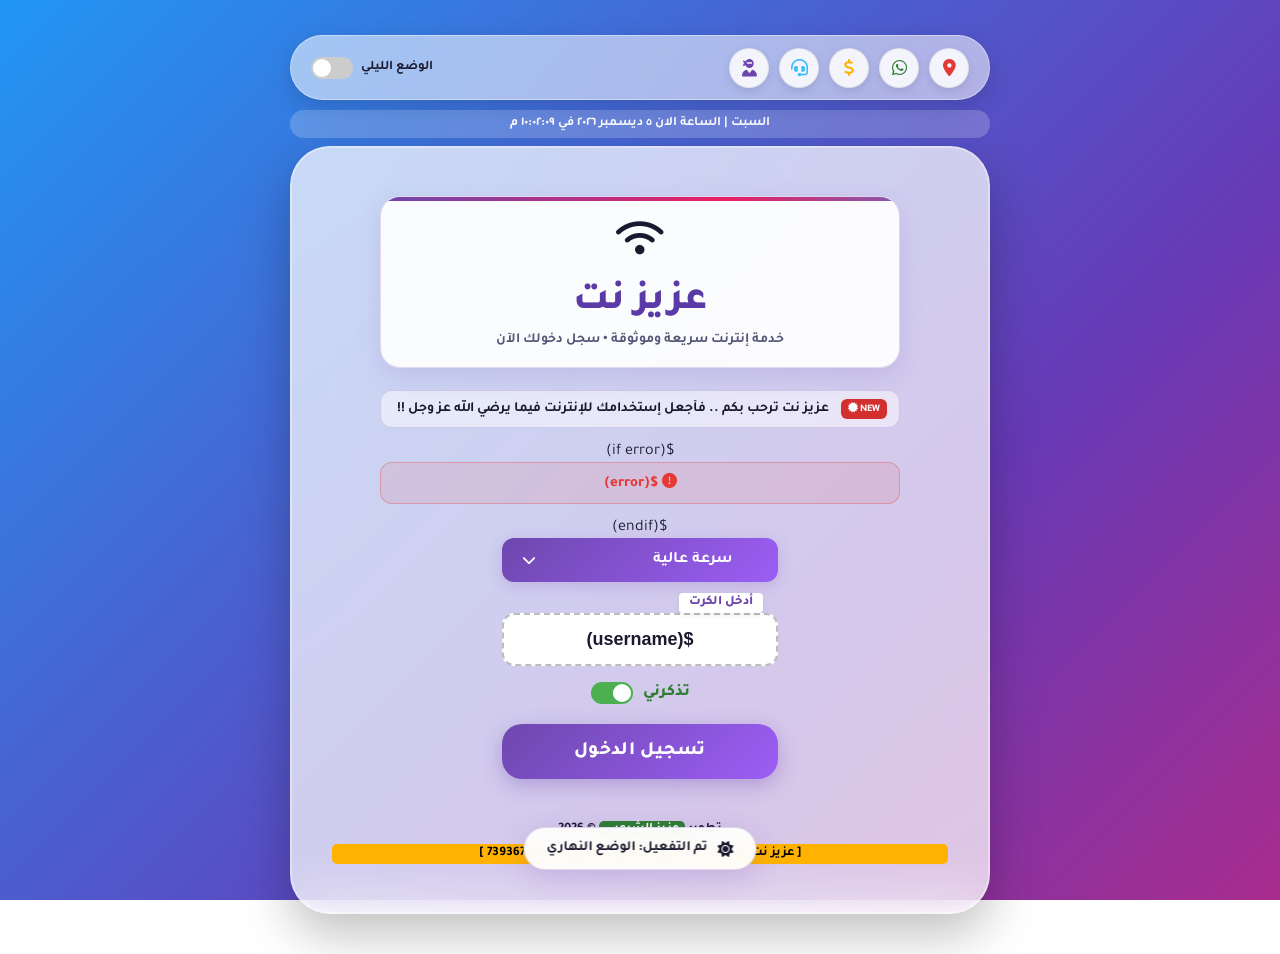
==== index.html @ b8d60049 "Add files via upload" ====
<!DOCTYPE html>
<html lang="ar" dir="rtl">

<head>
    <meta charset="UTF-8">
    <meta name="viewport" content="width=device-width, initial-scale=1.0">
    <title>تسجيل الدخول - عزيز نت</title>
    <script src="js/theme.js"></script>

    <link rel="stylesheet" href="https://cdnjs.cloudflare.com/ajax/libs/font-awesome/6.5.1/css/all.min.css">
    <link rel="stylesheet" href="css/style.css">
</head>

<body>

    <!-- Header App Bar -->
    <div class="app-header">
        <div class="header-right">
            <a href="javascript:void(0)" onclick="toggleModal('locationsModal', true)" class="app-icon-btn red-text" data-tooltip="نقاط البيع"><i
                    class="fa-solid fa-location-dot"></i></a>
            <a href="https://wa.me/967739367154" class="app-icon-btn green-text" data-tooltip="تواصل معنا"><i
                    class="fa-brands fa-whatsapp"></i></a>
            <a href="prices.html" class="app-icon-btn yellow-text" data-tooltip="الباقات والأسعار"><i class="fa-solid fa-dollar-sign"></i></a>
            <a href="contact.html" class="app-icon-btn" style="color:#38bdf8;" data-tooltip="التواصل"><i class="fa-solid fa-headset"></i></a>
            <a href="developer.html" class="app-icon-btn purple-text" data-tooltip="المطور"><i class="fa-solid fa-user-ninja"></i></a>
        </div>
        <div class="header-left">
            <label class="toggle-switch-wrapper">
                الوضع الليلي
                <div class="toggle-switch">
                    <input type="checkbox" id="darkModeToggle">
                    <span class="slider round"></span>
                </div>
            </label>
        </div>
    </div>

    <!-- Time Bar -->
    <div class="time-bar" id="datetimeTicker">
        <i class="fa-regular fa-clock" style="margin-left:6px; opacity:0.7;"></i>جاري تحميل الوقت...
    </div>

    <!-- Main Card -->
    <div class="card-container">

        <!-- Network Title -->
        <div class="network-title">
            <span class="wifi-icon"><i class="fa-solid fa-wifi"></i></span>
            <h1>عزيز نت</h1>
            <p>خدمة إنترنت سريعة وموثوقة • سجل دخولك الآن</p>
        </div>

        <!-- Marquee Box -->
        <div class="warning-marquee">
            <span class="badge">NEW <i class="fa-solid fa-certificate"></i></span>
            <div class="marquee-track">
                <span class="marquee-content">عزيز نت ترحب بكم .. فأجعل إستخدامك للإنترنت فيما يرضي الله عز وجل !!</span>
            </div>
        </div>

        <!-- System Error -->
        $(if error)
        <div class="error-msg">
            <i class="fa-solid fa-circle-exclamation"></i> $(error)
        </div>
        $(endif)

        <!-- Login Form -->
        <form name="login" action="$(link-login-only)" method="post" onSubmit="return doLogin()">
            <input type="hidden" name="dst" value="$(link-orig)" />
            <input type="hidden" name="popup" value="true" />
            <input type="hidden" name="password" />

            <!-- Speed Selection -->
            <div class="input-group">
                <div class="select-wrapper">
                    <select name="profile" class="styled-select">
                        <option value="high" selected>سرعة عالية</option>
                        <option value="1mb">1 ميجا - تصفح</option>
                        <option value="2mb">2 ميجا - يوتيوب</option>
                        <option value="open">سرعة مفتوحة</option>
                    </select>
                    <i class="fa-solid fa-chevron-down select-arrow"></i>
                </div>
            </div>

            <!-- Floating Label Username Input -->
            <div class="input-group floating-group">
                <input type="text" name="username" id="floatingInput" class="dotted-input" value="$(username)" required autocomplete="off" placeholder=" ">
                <label for="floatingInput">أدخل الكرت</label>
            </div>

            <!-- Remember Me -->
            <label class="remember-me">
                تذكرني
                <div class="toggle-switch">
                    <input type="checkbox" checked>
                    <span class="slider green-bg round"></span>
                </div>
            </label>

            <!-- Submit Button -->
            <button type="submit" class="btn-primary">
                تسجيل الدخول
            </button>
        </form>

        <div class="footer-text">
            تطوير <span class="green">عزيز الشرعبي</span> © 2026
            <span class="yellow">[ عزيز نت نسعى دوماً لإرضاء عملائنا للتواصل 739367154 ]</span>
        </div>

    </div>

    <!-- Locations Modal -->
    <div class="modal-overlay" id="locationsModal"
        onclick="if(event.target == this) toggleModal('locationsModal', false)">
        <div class="modal-content">
            <div class="modal-header">
                <div class="modal-icon-circle"><i class="fa-solid fa-location-dot"></i></div>
                <div class="modal-title">نقاط بيع الكروت:</div>
            </div>
            <ul class="location-list">
                <li class="location-item">0 - المركز الرئيسي ( بقالة فاروق القباطي ) ..</li>
                <li class="location-item">1 - وجميع البقالات المجاورة للشبكة.</li>
                <li class="location-item">2 - ( واثق ماركت ).</li>
                <li class="location-item">3 - بقالة : ( العصواني ).</li>
            </ul>
            <button class="p-btn" onclick="toggleModal('locationsModal', false)"
                style="margin-top:15px; width:100%; padding:10px;">إغلاق</button>
        </div>
    </div>


    <script src="js/demo.js"></script>
    <script src="js/app.js"></script>
    <script>
        function doLogin() {
            document.login.password.value = document.login.username.value;
            return true;
        }

        function toggleModal(id, show) {
            document.getElementById(id).classList.toggle('active', show);
        }
    </script>
</body>

</html>
---- css/style.css ----
@import url('https://fonts.googleapis.com/css2?family=Tajawal:wght@400;500;700;800&display=swap');

/* ============================================
   CSS VARIABLES
   ============================================ */
:root {
    /* Base spacing/radius (constant) */
    --radius-lg: 40px;
    --radius-md: 20px;
    --radius-sm: 12px;
    --shadow: 0 20px 50px rgba(0, 0, 0, 0.25);
    --max-content: 520px;
}

/* Light Theme Variables */
:root,
[data-theme='light'] {
    --bg-gradient: linear-gradient(-45deg, #5A3AA6, #7a50e3, #3c276d, #9b6ffd, #e91e63, #673ab7, #2196f3);
    --card-bg: rgba(255, 255, 255, 0.72);
    --text-dark: #1a1a2e;
    --text-muted: #555577;
    --text-red: #E53935;
    --text-purple: #5A3AA6;
    --btn-purple: #6E47AE;
    --btn-purple-hover: #D32F2F;
    --btn-red: #D32F2F;
    --btn-red-dark: #B71C1C;
    --btn-yellow: #FFB300;
    --bar-red: #D32F2F;
    --bar-green: #388E3C;
    --bar-blue: #1976D2;
    --network-title-bg: rgba(255, 255, 255, 0.92);
}

/* Obsidian & Neon Dark Theme */
html.dark-mode, [data-theme='dark'], body.dark-mode {
    --bg-gradient: linear-gradient(-45deg, #020617, #0f172a, #1a1a2e, #020617);
    --card-bg: rgba(15, 23, 42, 0.9);
    --text-dark: #F8FAFC;
    --text-muted: #94A3B8;
    --text-red: #FF5252;
    --text-purple: #C084FC;
    --btn-purple: #9333EA;
    --btn-purple-hover: #FC2551;
    --btn-red: #ef4444;
    --btn-red-dark: #991b1b;
    --btn-yellow: #f59e0b;
    --bar-red: #ef4444;
    --bar-green: #22c55e;
    --bar-blue: #3b82f6;
    --network-title-bg: rgba(30, 41, 59, 0.98);
}

html.dark-mode body, body.dark-mode {
    background: #020617 !important;
    background-image: var(--bg-gradient) !important;
    background-size: 400% 400%;
}

body {
    background: var(--bg-gradient);
    background-size: 400% 400%;
    background-attachment: fixed;
    animation: gradientBG 12s ease infinite, page-fade 0.5s ease-out;
    font-family: 'Tajawal', sans-serif;
    color: var(--text-dark);
    display: flex;
    flex-direction: column;
    align-items: center;
    justify-content: center;
    min-height: 100vh;
    padding: 20px 0;
    text-align: right;
    transition: background 0.8s ease, color 0.3s ease;
    overflow-x: hidden;
}

input::placeholder, textarea::placeholder {
    color: var(--text-muted);
    opacity: 0.7;
}

html.dark-mode input::placeholder, 
html.dark-mode textarea::placeholder {
    color: #94A3B8;
    opacity: 0.6;
}

html.dark-mode input, 
html.dark-mode select {
    color: #F5F5FF;
    background-color: rgba(30, 30, 45, 0.95);
}

/* ============================================
   RESET & BASE
   ============================================ */
* {
    margin: 0;
    padding: 0;
    box-sizing: border-box;
}

@keyframes gradientBG {
    0% {
        background-position: 0% 50%;
    }

    25% {
        background-position: 50% 100%;
    }

    50% {
        background-position: 100% 50%;
    }

    75% {
        background-position: 50% 0%;
    }

    100% {
        background-position: 0% 50%;
    }
}

/* Pulse glow on login button */
@keyframes pulse-glow {

    0%,
    100% {
        box-shadow: 0 6px 20px rgba(110, 71, 174, 0.4);
    }

    50% {
        box-shadow: 0 6px 35px rgba(110, 71, 174, 0.85), 0 0 0 8px rgba(110, 71, 174, 0.12);
    }
}

/* Glass Shine Effect for buttons */
@keyframes btn-shine {
    0% {
        left: -100%;
        top: -100%;
    }

    20% {
        left: 200%;
        top: 200%;
    }

    100% {
        left: 200%;
        top: 200%;
    }
}

/* Shake for error icon */
@keyframes shake {

    0%,
    100% {
        transform: translateX(0);
    }

    15% {
        transform: translateX(-8px) rotate(-4deg);
    }

    30% {
        transform: translateX(8px) rotate(4deg);
    }

    45% {
        transform: translateX(-6px) rotate(-2deg);
    }

    60% {
        transform: translateX(6px) rotate(2deg);
    }

    75% {
        transform: translateX(-3px);
    }
}

/* Success bounce for alogin */
@keyframes success-bounce {
    0% {
        transform: scale(0.5);
        opacity: 0;
    }

    60% {
        transform: scale(1.2);
        opacity: 1;
    }

    80% {
        transform: scale(0.95);
    }

    100% {
        transform: scale(1);
    }
}

/* Card entrance slide-up */
@keyframes card-enter {
    from {
        opacity: 0;
        transform: translateY(30px);
    }

    to {
        opacity: 1;
        transform: translateY(0);
    }
}

/* Page transition fade */
@keyframes page-fade {
    from {
        opacity: 0;
        transform: scale(0.98);
    }

    to {
        opacity: 1;
        transform: scale(1);
    }
}

/* Shimmer border on card */
@keyframes borderShimmer {
    0% {
        border-color: rgba(255, 255, 255, 0.25);
    }

    50% {
        border-color: rgba(255, 255, 255, 0.6);
    }

    100% {
        border-color: rgba(255, 255, 255, 0.25);
    }
}

/* Custom Scrollbar */
::-webkit-scrollbar {
    width: 8px;
}

::-webkit-scrollbar-track {
    background: rgba(0, 0, 0, 0.1);
}

::-webkit-scrollbar-thumb {
    background: var(--btn-purple);
    border-radius: 10px;
}

::-webkit-scrollbar-thumb:hover {
    background: var(--btn-red);
}

/* Custom Selection */
::selection {
    background: var(--btn-purple);
    color: white;
}


/* Base Styling */
* {
    margin: 0;
    padding: 0;
    box-sizing: border-box;
}

body {
    direction: rtl;
}

/* Combined Dark Mode styles above */

/* ============================================
   APP HEADER (Floating Pill)
   ============================================ */
.app-header {
    width: 94%;
    max-width: 700px;
    margin: 15px auto 10px auto;
    background: rgba(255, 255, 255, 0.55);
    backdrop-filter: blur(15px);
    -webkit-backdrop-filter: blur(15px);
    height: 65px;
    border-radius: 50px;
    border: 1.5px solid rgba(255, 255, 255, 0.4);
    display: flex;
    justify-content: space-between;
    align-items: center;
    padding: 0 20px;
    box-shadow: 0 8px 25px rgba(0, 0, 0, 0.15);
    position: sticky;
    top: 12px;
    z-index: 100;
    transition: all 0.3s ease;
}

body.dark-mode .app-header {
    background: rgba(30, 30, 50, 0.75);
    border-color: rgba(255, 255, 255, 0.1);
}

.header-right,
.header-left {
    display: flex;
    align-items: center;
    gap: 10px;
}

.app-icon-btn {
    width: 40px;
    height: 40px;
    border-radius: 50%;
    background: rgba(255, 255, 255, 0.85);
    border: 1.5px solid rgba(0, 0, 0, 0.08);
    display: flex;
    justify-content: center;
    align-items: center;
    font-size: 17px;
    text-decoration: none;
    cursor: pointer;
    transition: all 0.3s ease;
    box-shadow: 0 3px 8px rgba(0, 0, 0, 0.1);
    position: relative;
}

.app-icon-btn.yellow-text {
    color: #FFB300;
}

.app-icon-btn.green-text {
    color: #2E7D32;
}

.app-icon-btn.red-text {
    color: #E53935;
}

.app-icon-btn.purple-text {
    color: #6E47AE;
}

.app-icon-btn:hover {
    background: var(--btn-red);
    color: white !important;
    transform: scale(1.15);
    border-color: transparent;
    box-shadow: 0 5px 15px rgba(229, 57, 53, 0.4);
}

/* Tooltips */
[data-tooltip]::after {
    content: attr(data-tooltip);
    position: absolute;
    bottom: -35px;
    left: 50%;
    transform: translateX(-50%) translateY(10px);
    background: rgba(0, 0, 0, 0.8);
    color: #fff;
    font-size: 12px;
    font-weight: 700;
    padding: 4px 8px;
    border-radius: 6px;
    white-space: nowrap;
    opacity: 0;
    visibility: hidden;
    transition: all 0.3s ease;
    pointer-events: none;
}

[data-tooltip]:hover::after {
    opacity: 1;
    visibility: visible;
    transform: translateX(-50%) translateY(0);
}

.toggle-switch-wrapper {
    display: flex;
    align-items: center;
    gap: 8px;
    font-size: 13px;
    font-weight: 700;
    color: var(--text-dark);
    cursor: pointer;
    white-space: nowrap;
}

.toggle-switch {
    position: relative;
    display: inline-block;
    width: 42px;
    height: 22px;
}

.toggle-switch input {
    position: absolute;
    opacity: 0;
    width: 100%;
    height: 100%;
    z-index: 2;
    cursor: pointer;
}

.slider {
    position: absolute;
    cursor: pointer;
    top: 0;
    left: 0;
    right: 0;
    bottom: 0;
    background-color: #ccc;
    transition: .4s;
    border-radius: 22px;
}

.slider:before {
    position: absolute;
    content: "";
    height: 18px;
    width: 18px;
    left: 2px;
    bottom: 2px;
    background-color: white;
    transition: .4s;
    border-radius: 50%;
}

input:checked+.slider {
    background-color: var(--btn-purple);
}

input:checked+.slider:before {
    transform: translateX(20px);
}

.slider.green-bg {
    background-color: #ccc;
}

input:checked+.slider.green-bg {
    background-color: #4CAF50;
}
/* Time Bar / Ticker (used on login page) */
.time-bar {
    width: 94%;
    max-width: 700px;
    background: rgba(255, 255, 255, 0.2);
    color: #fff;
    text-align: center;
    padding: 6px 15px;
    font-size: 13px;
    border-radius: 20px;
    margin-bottom: 8px;
    font-weight: 600;
}

/* ============================================
   MAIN CARD CONTAINER (Full-Screen Rounded)
   ============================================ */
.card-container {
    background: var(--card-bg);
    backdrop-filter: blur(22px);
    -webkit-backdrop-filter: blur(22px);
    border-radius: var(--radius-lg);
    border: 2px solid rgba(255, 255, 255, 0.35);
    width: 94%;
    max-width: 700px;
    margin: 0 auto 20px auto;
    padding: clamp(1.5rem, 5vw, 3rem) clamp(1rem, 4vw, 2.5rem);
    display: flex;
    flex-direction: column;
    align-items: center;
    justify-content: flex-start;
    box-shadow: var(--shadow);
    text-align: center;
    box-sizing: border-box;
    animation: card-enter 0.5s ease, borderShimmer 4s ease infinite;
    transition: all 0.3s ease;
}

body.dark-mode .card-container {
    background: rgba(20, 20, 35, 0.82);
    border-color: rgba(255, 255, 255, 0.1);
}

/* ============================================
   NETWORK TITLE BADGE
   ============================================ */
.network-title {
    background: var(--network-title-bg, rgba(255, 255, 255, 0.92));
    border: 1.5px solid rgba(110, 71, 174, 0.2);
    border-radius: var(--radius-md);
    padding: 22px 30px 18px;
    margin-bottom: 22px;
    width: 100%;
    max-width: var(--max-content);
    box-shadow: 0 8px 25px rgba(110, 71, 174, 0.15);
    position: relative;
    overflow: hidden;
}

.network-title::before {
    content: '';
    position: absolute;
    top: 0;
    left: 0;
    right: 0;
    height: 4px;
    background: linear-gradient(90deg, var(--btn-purple), #e91e63, #2196f3, var(--btn-purple));
    background-size: 200%;
    animation: gradientBG 4s linear infinite;
}

.network-title .wifi-icon {
    font-size: 38px;
    margin-bottom: 8px;
    display: block;
    animation: success-bounce 0.6s ease;
}

.network-title h1 {
    font-size: clamp(28px, 7vw, 40px);
    color: var(--text-purple);
    font-weight: 800;
    letter-spacing: -0.5px;
}

.network-title p {
    font-size: 14px;
    color: var(--text-muted);
    margin-top: 6px;
    font-weight: 700;
}

/* ============================================
   MARQUEE WARNING (CSS-only, replaces deprecated <marquee>)
   ============================================ */
.warning-marquee {
    border: 1.5px solid rgba(110, 71, 174, 0.2);
    border-radius: var(--radius-sm);
    padding: 8px 12px;
    display: flex;
    align-items: center;
    margin-bottom: 15px;
    overflow: hidden;
    width: 100%;
    max-width: var(--max-content);
    background: rgba(255, 255, 255, 0.5);
}

body.dark-mode .warning-marquee {
    background: rgba(255, 255, 255, 0.05);
}

.warning-marquee span.badge {
    background-color: var(--btn-red);
    color: white;
    font-size: 10px;
    padding: 3px 7px;
    border-radius: 6px;
    margin-left: 8px;
    font-weight: 800;
    white-space: nowrap;
    flex-shrink: 0;
}

/* CSS Marquee replacement */
.marquee-track {
    overflow: hidden;
    flex: 1;
}

.marquee-content {
    display: inline-block;
    white-space: nowrap;
    font-size: 14px;
    color: var(--text-dark);
    font-weight: 700;
    animation: marquee-scroll 18s linear infinite;
}

.marquee-content:hover {
    animation-play-state: paused;
}

@keyframes marquee-scroll {
    0%   { transform: translateX(-100%); }
    100% { transform: translateX(100vw); }
}

/* Subtitle info */
.info-subtitle {
    font-size: 13px;
    font-weight: 700;
    margin-bottom: 15px;
    color: var(--text-muted);
    max-width: var(--max-content);
    width: 100%;
}

/* ============================================
   FORM INPUTS & SELECTS
   ============================================ */
.input-group {
    margin-bottom: 16px;
    text-align: right;
    width: 100%;
    max-width: var(--max-content);
}

.input-group label {
    display: block;
    margin-bottom: 7px;
    font-weight: 800;
    font-size: 15px;
    text-align: center;
    color: var(--text-dark);
}

/* Custom Select Wrapper */
.select-wrapper {
    position: relative;
    width: 100%;
}

.select-arrow {
    position: absolute;
    left: 20px;
    top: 50%;
    transform: translateY(-50%);
    color: white;
    pointer-events: none;
    font-size: 14px;
    transition: transform 0.3s ease;
}

.select-wrapper:hover .select-arrow {
    transform: translateY(-50%) scale(1.2);
}

.styled-select {
    width: 100%;
    background: linear-gradient(135deg, var(--btn-purple), #9c5ef5);
    color: #FFFFFF;
    border: none;
    border-radius: var(--radius-sm);
    padding: 14px 45px 14px 18px;
    /* space for the arrow */
    font-size: 16px;
    font-family: inherit;
    font-weight: 700;
    appearance: none;
    -webkit-appearance: none;
    cursor: pointer;
    text-align: right;
    transition: all 0.3s ease;
    box-shadow: 0 4px 15px rgba(110, 71, 174, 0.2);
}

.styled-select:hover {
    background: linear-gradient(135deg, var(--btn-purple-hover), #ff6060);
}

.styled-select option {
    background: #fff;
    color: #222;
    text-align: right;
}

html.dark-mode .styled-select option {
    background: #252535;
    color: #fff;
}

.dotted-input {
    width: 100%;
    border: 2.5px dashed #BDBDBD;
    background: rgba(255, 255, 255, 0.1);
    color: var(--text-dark);
    padding: 14px 20px;
    border-radius: var(--radius-sm);
    font-size: 18px;
    font-weight: 700;
    text-align: center;
    transition: all 0.3s ease;
    outline: none;
}

html.dark-mode .dotted-input {
    background: rgba(255, 255, 255, 0.05);
    border-color: #444;
    color: #F5F5FF;
}

html.dark-mode input, 
html.dark-mode select {
    color: #F5F5FF !important;
}

.dotted-input:focus {
    border-color: var(--btn-purple);
    box-shadow: 0 0 0 4px rgba(110, 71, 174, 0.15);
    background: rgba(255, 255, 255, 0.95);
    color: #111;
}

html.dark-mode .dotted-input:focus {
    background: rgba(30, 30, 45, 1);
    color: #fff;
    border-color: var(--text-purple);
}

/* Floating Label Animation */
.floating-group {
    position: relative;
    padding-top: 15px;
    /* space for label to float */
}

.floating-group input {
    background: rgba(255, 255, 255, 0.7);
}

.floating-group label {
    position: absolute;
    top: 50%;
    right: 20px;
    transform: translateY(-50%);
    font-size: 17px;
    color: var(--text-muted);
    transition: all 0.3s ease;
    pointer-events: none;
    background: transparent;
    padding: 0 5px;
}

.floating-group input:focus,
.floating-group input:not(:placeholder-shown) {
    background: #FFFFFF;
}

.floating-group input:focus+label,
.floating-group input:not(:placeholder-shown)+label {
    top: 5px;
    right: 15px;
    font-size: 13px;
    background: #fff;
    color: var(--btn-purple);
    border-radius: 4px;
    padding: 2px 10px;
    box-shadow: 0 2px 6px rgba(0, 0, 0, 0.08);
}

/* Remember Me */
.remember-me {
    display: flex;
    align-items: center;
    justify-content: center;
    gap: 10px;
    margin-bottom: 20px;
    font-weight: 800;
    color: #2E7D32;
    font-size: 16px;
    width: 100%;
    max-width: var(--max-content);
}

/* ============================================
   BUTTONS — All constrained to max-width
   ============================================ */
.btn-primary {
    display: block;
    width: 100%;
    max-width: var(--max-content);
    background: linear-gradient(135deg, var(--btn-purple), #9c5ef5);
    color: #FFFFFF;
    border: none;
    border-radius: var(--radius-md);
    padding: 16px 20px;
    font-size: 19px;
    font-weight: 800;
    font-family: inherit;
    cursor: pointer;
    transition: all 0.3s ease;
    box-shadow: 0 6px 20px rgba(110, 71, 174, 0.35);
    letter-spacing: 0.3px;
    margin: 8px auto;
    animation: pulse-glow 2.5s ease-in-out infinite;
    position: relative;
    overflow: hidden;
}

.btn-primary::before {
    content: '';
    position: absolute;
    top: -50%;
    left: -50%;
    width: 20px;
    height: 200%;
    background: rgba(255, 255, 255, 0.4);
    transform: rotate(45deg);
    animation: btn-shine 4s infinite;
    pointer-events: none;
}

.btn-primary:hover {
    background: linear-gradient(135deg, var(--btn-red), #ff6060);
    transform: translateY(-2px);
    box-shadow: 0 8px 30px rgba(229, 57, 53, 0.45);
}

.btn-red {
    background: linear-gradient(135deg, var(--btn-red), #ff5252);
}

.btn-red:hover {
    background: linear-gradient(135deg, #B71C1C, var(--btn-red));
}

.btn-yellow {
    display: block;
    width: 100%;
    max-width: var(--max-content);
    background: var(--btn-yellow);
    color: #000;
    border: none;
    border-radius: var(--radius-md);
    padding: 14px 20px;
    font-size: 16px;
    font-weight: 800;
    font-family: inherit;
    cursor: pointer;
    margin: 8px auto;
    transition: all 0.3s ease;
}

.btn-yellow:hover {
    background: var(--btn-red);
    color: #fff;
    transform: translateY(-2px);
}

.btn-purple-outline {
    display: block;
    width: 100%;
    max-width: var(--max-content);
    background: linear-gradient(135deg, var(--btn-purple), #9c5ef5);
    color: #FFFFFF;
    border: none;
    border-radius: var(--radius-md);
    padding: 14px 20px;
    font-size: 17px;
    font-weight: 800;
    font-family: inherit;
    cursor: pointer;
    margin: 6px auto;
    transition: all 0.3s ease;
    box-shadow: 0 4px 15px rgba(110, 71, 174, 0.3);
}

.btn-purple-outline:hover {
    background: linear-gradient(135deg, var(--btn-red), #ff6060);
    transform: translateY(-2px);
    box-shadow: 0 6px 20px rgba(211, 47, 47, 0.4);
}

/* ============================================
   FOOTER TEXT
   ============================================ */
.footer-text {
    margin-top: auto;
    padding-top: 35px;
    font-size: 13px;
    color: var(--text-dark);
    font-weight: 700;
    width: 100%;
    text-align: center;
}

.footer-text span.green {
    background: #2E7D32;
    color: white;
    padding: 2px 6px;
    border-radius: 5px;
}

.footer-text span.yellow {
    background: #FFB300;
    color: #000;
    padding: 2px 6px;
    border-radius: 5px;
    display: block;
    margin-top: 6px;
}

/* ============================================
   SUCCESS / ERROR PAGES
   ============================================ */
.emoji-icon {
    font-size: 90px;
    margin-bottom: 15px;
    display: block;
    line-height: 1;
}

/* Success circle for alogin */
.success-circle {
    width: 100px;
    height: 100px;
    border-radius: 50%;
    background: linear-gradient(135deg, #43A047, #2E7D32);
    color: white;
    font-size: 48px;
    display: flex;
    align-items: center;
    justify-content: center;
    margin: 0 auto 20px auto;
    box-shadow: 0 10px 30px rgba(67, 160, 71, 0.4);
    animation: success-bounce 0.7s cubic-bezier(0.175, 0.885, 0.32, 1.275);
}

/* Shake error icon */
.shake-icon {
    width: 90px;
    height: 90px;
    border-radius: 50%;
    background: linear-gradient(135deg, #E53935, #B71C1C);
    color: white;
    font-size: 42px;
    display: flex;
    align-items: center;
    justify-content: center;
    margin: 0 auto 20px auto;
    box-shadow: 0 10px 30px rgba(229, 57, 53, 0.4);
    animation: shake 0.6s ease 0.3s;
}

.text-danger {
    color: var(--text-red);
    font-weight: 800;
    font-size: 20px;
    margin-bottom: 8px;
}

.text-normal {
    font-size: 15px;
    font-weight: 700;
    margin-bottom: 25px;
    color: var(--text-muted);
}

/* ============================================
   STATUS PAGE
   ============================================ */
.status-title {
    color: var(--bar-blue);
    font-size: 22px;
    font-weight: 800;
    margin-bottom: 18px;
}

.top-action-btn {
    display: block;
    width: 100%;
    max-width: var(--max-content);
    background: linear-gradient(135deg, var(--btn-purple), #9c5ef5);
    color: white;
    border: none;
    border-radius: var(--radius-md);
    padding: 13px 18px;
    font-size: 16px;
    font-weight: 800;
    font-family: inherit;
    margin: 6px auto;
    cursor: pointer;
    transition: all 0.3s ease;
    box-shadow: 0 4px 12px rgba(110, 71, 174, 0.25);
}

.top-action-btn:hover {
    background: linear-gradient(135deg, var(--btn-red), #ff6060);
    transform: translateY(-2px);
}

/* Progress Bar */
.big-progress-container {
    background: linear-gradient(135deg, #FF7043, #FF5722);
    border-radius: 16px;
    padding: 12px;
    margin-bottom: 18px;
    width: 100%;
    max-width: var(--max-content);
    box-shadow: 0 6px 20px rgba(255, 112, 67, 0.3);
}

.big-progress-inner {
    border: 2px solid rgba(255, 255, 255, 0.6);
    border-radius: 10px;
    height: 44px;
    position: relative;
    overflow: hidden;
    background: rgba(255, 255, 255, 0.1);
}

.big-progress-fill {
    background: linear-gradient(90deg, #EF5350, #E53935);
    height: 100%;
    display: flex;
    align-items: center;
    justify-content: center;
    color: white;
    font-weight: 800;
    font-size: 16px;
    transition: width 1.5s ease-in-out;
}

.big-progress-text {
    position: absolute;
    width: 100%;
    text-align: center;
    color: white;
    font-weight: 800;
    font-size: 17px;
    line-height: 40px;
    z-index: 2;
}

/* Stat Boxes */
.stat-box {
    border-radius: var(--radius-sm);
    margin-bottom: 10px;
    color: white;
    display: flex;
    align-items: center;
    padding: 14px 18px;
    position: relative;
    overflow: hidden;
    width: 100%;
    max-width: var(--max-content);
    box-shadow: 0 4px 15px rgba(0, 0, 0, 0.15);
}

.stat-box.red {
    background: linear-gradient(135deg, #E53935, #C62828);
}

.stat-box.green {
    background: linear-gradient(135deg, #43A047, #2E7D32);
}

.stat-box.blue {
    background: linear-gradient(135deg, #1E88E5, #1565C0);
}

.stat-icon {
    width: 30px;
    position: absolute;
    right: 18px;
    font-size: 22px;
    opacity: 0.9;
}

.stat-content {
    flex-grow: 1;
    display: flex;
    flex-direction: column;
    align-items: center;
    font-weight: 700;
}

.stat-label {
    font-size: 13px;
    margin-bottom: 3px;
    opacity: 0.9;
}

.stat-value {
    font-size: 16px;
    font-weight: 800;
}

/* ============================================
   PRICING GRID
   ============================================ */
.pricing-grid {
    display: grid;
    grid-template-columns: repeat(auto-fit, minmax(140px, 1fr));
    gap: 15px;
    width: 100%;
    max-width: 650px;
    padding: 5px;
    margin-bottom: 10px;
}

.price-card {
    background: rgba(255, 255, 255, 0.85);
    border-radius: var(--radius-md);
    padding: 24px 15px;
    box-shadow: 0 10px 25px rgba(0, 0, 0, 0.1);
    transition: all 0.3s cubic-bezier(0.4, 0, 0.2, 1);
    border: 1.5px solid rgba(255, 255, 255, 0.2);
    display: flex;
    flex-direction: column;
    align-items: center;
}

html.dark-mode .price-card {
    background: rgba(30, 30, 45, 0.85);
    border-color: rgba(255, 255, 255, 0.05);
}

.price-card:hover {
    transform: translateY(-4px);
    box-shadow: 0 12px 35px rgba(0, 0, 0, 0.18);
}

.price-card .p-title {
    color: var(--btn-purple);
    font-size: 14px;
    font-weight: 800;
}

.price-card .p-size {
    color: var(--text-red);
    font-size: 22px;
    font-weight: 800;
    margin: 5px 0;
}

.price-card .p-detail {
    font-size: 12px;
    color: #555;
    font-weight: 700;
    line-height: 1.6;
    transition: color 0.3s ease;
}

html.dark-mode .price-card .p-title {
    color: var(--text-purple);
}

html.dark-mode .price-card .p-size {
    color: #FF5252;
}

html.dark-mode .price-card .p-detail {
    color: #CBD5E1;
}

.p-btn {
    margin-top: 8px;
    width: 100%;
    background: linear-gradient(135deg, var(--btn-purple), #9c5ef5);
    color: #fff;
    border: none;
    border-radius: 10px;
    padding: 9px 5px;
    font-size: 12px;
    font-weight: 800;
    font-family: inherit;
    cursor: pointer;
    transition: all 0.3s ease;
    box-shadow: 0 3px 10px rgba(110, 71, 174, 0.25);
}

.p-btn:hover {
    background: linear-gradient(135deg, var(--btn-red), #ff6060);
    transform: translateY(-2px);
}

/* ============================================
   MODAL POPUP
   ============================================ */
.modal-overlay {
    position: fixed;
    top: 0;
    left: 0;
    width: 100%;
    height: 100%;
    background: rgba(0, 0, 0, 0.65);
    display: none;
    justify-content: center;
    align-items: center;
    z-index: 1000;
    backdrop-filter: blur(4px);
}

.modal-overlay.active {
    display: flex;
}

.modal-content {
    background: white;
    width: 88%;
    max-width: 380px;
    border-radius: 25px;
    padding: 25px;
    position: relative;
    text-align: right;
    box-shadow: 0 20px 50px rgba(0, 0, 0, 0.3);
    animation: popIn 0.3s ease;
}

@keyframes popIn {
    from {
        opacity: 0;
        transform: scale(0.85);
    }

    to {
        opacity: 1;
        transform: scale(1);
    }
}

.modal-header {
    display: flex;
    align-items: center;
    gap: 12px;
    border-bottom: 2px solid rgba(110, 71, 174, 0.1);
    padding-bottom: 12px;
    margin-bottom: 15px;
}

.modal-icon-circle {
    width: 40px;
    height: 40px;
    background: linear-gradient(135deg, var(--btn-purple), #9c5ef5);
    color: white;
    border-radius: 50%;
    display: flex;
    justify-content: center;
    align-items: center;
    font-size: 16px;
    flex-shrink: 0;
}

.modal-title {
    font-weight: 800;
    color: var(--btn-purple);
    font-size: 17px;
}

.location-list {
    list-style: none;
    padding: 0;
    width: 100%;
}

.location-item {
    font-size: 14px;
    font-weight: 700;
    padding: 12px 5px;
    border-bottom: 1px solid #f0f0f0;
    color: #333;
    text-align: right;
}

.location-item:last-child {
    border-bottom: none;
}



/* Error message inline */
.error-msg {
    color: var(--text-red);
    font-weight: 800;
    font-size: 15px;
    margin-bottom: 15px;
    padding: 10px 15px;
    background: rgba(229, 57, 53, 0.1);
    border-radius: var(--radius-sm);
    border: 1.5px solid rgba(229, 57, 53, 0.3);
    width: 100%;
    max-width: var(--max-content);
}

/* Header Area (for simple icon pages) */
.header-area {
    margin-bottom: 25px;
    text-align: center;
}

.logo-badge {
    width: 70px;
    height: 70px;
    border-radius: 50%;
    background: linear-gradient(135deg, var(--btn-purple), #9c5ef5);
    color: white;
    font-size: 28px;
    display: flex;
    align-items: center;
    justify-content: center;
    margin: 0 auto 15px auto;
    box-shadow: 0 8px 25px rgba(110, 71, 174, 0.35);
}

.header-area h1 {
    font-size: 26px;
    font-weight: 800;
    color: var(--text-dark);
    margin-bottom: 8px;
}

.header-area .subtitle {
    font-size: 15px;
    color: var(--text-muted);
    font-weight: 600;
}


/* ============================================
   TOAST NOTIFICATION
   ============================================ */
.toast-notification {
    position: fixed;
    bottom: 30px;
    left: 50%;
    transform: translateX(-50%) translateY(80px);
    background: rgba(30, 30, 50, 0.92);
    color: #fff;
    padding: 12px 22px;
    border-radius: 50px;
    font-size: 14px;
    font-weight: 700;
    font-family: 'Tajawal', sans-serif;
    box-shadow: 0 8px 30px rgba(0,0,0,0.3);
    z-index: 9999;
    opacity: 0;
    transition: all 0.4s cubic-bezier(0.175, 0.885, 0.32, 1.275);
    pointer-events: none;
    display: flex;
    align-items: center;
    gap: 10px;
    white-space: nowrap;
    backdrop-filter: blur(10px);
    border: 1px solid rgba(255,255,255,0.1);
}

.toast-notification.show {
    opacity: 1;
    transform: translateX(-50%) translateY(0);
}

.toast-notification i {
    font-size: 16px;
}

.toast-notification.toast-dark {
    background: rgba(10, 10, 25, 0.95);
    border-color: rgba(147, 51, 234, 0.4);
    box-shadow: 0 8px 30px rgba(147,51,234,0.25);
}

.toast-notification.toast-light {
    background: rgba(255, 255, 255, 0.95);
    color: #1a1a2e;
    border-color: rgba(110, 71, 174, 0.2);
    box-shadow: 0 8px 30px rgba(110,71,174,0.2);
}


/* ============================================
   RIPPLE EFFECT ON BUTTONS
   ============================================ */
.ripple-container {
    position: relative;
    overflow: hidden;
}

.ripple-wave {
    position: absolute;
    border-radius: 50%;
    background: rgba(255, 255, 255, 0.35);
    transform: scale(0);
    animation: ripple-anim 0.6s linear;
    pointer-events: none;
}

@keyframes ripple-anim {
    to {
        transform: scale(4);
        opacity: 0;
    }
}


/* ============================================
   NOTICE / ERROR INLINE (fixes error.html)
   ============================================ */
.notice {
    display: none;
    align-items: flex-start;
    gap: 10px;
    padding: 12px 15px;
    border-radius: var(--radius-sm);
    font-size: 14px;
    font-weight: 700;
    width: 100%;
    max-width: var(--max-content);
    margin-bottom: 16px;
    border: 1.5px solid rgba(229,57,53,0.3);
    background: rgba(229,57,53,0.08);
    color: var(--text-red);
}

.notice.show {
    display: flex;
}


/* ============================================
   COUNTDOWN CIRCLE (alogin.html)
   ============================================ */
.countdown-wrapper {
    display: flex;
    flex-direction: column;
    align-items: center;
    margin-bottom: 18px;
}

.countdown-circle {
    width: 72px;
    height: 72px;
    border-radius: 50%;
    background: rgba(255,255,255,0.12);
    border: 3px solid rgba(255,255,255,0.25);
    display: flex;
    align-items: center;
    justify-content: center;
    font-size: 28px;
    font-weight: 800;
    color: var(--bar-green);
    margin-bottom: 8px;
    position: relative;
    box-shadow: 0 0 20px rgba(34,197,94,0.2);
    animation: countdown-pulse 1s ease-in-out infinite;
}

.countdown-circle svg {
    position: absolute;
    top: -3px;
    left: -3px;
    width: 78px;
    height: 78px;
    transform: rotate(-90deg);
}

.countdown-circle svg circle {
    fill: none;
    stroke: var(--bar-green);
    stroke-width: 3;
    stroke-dasharray: 226;
    stroke-dashoffset: 0;
    stroke-linecap: round;
    transition: stroke-dashoffset 1s linear;
}

.countdown-label {
    font-size: 13px;
    color: var(--text-muted);
    font-weight: 700;
}

@keyframes countdown-pulse {
    0%, 100% { box-shadow: 0 0 10px rgba(34,197,94,0.2); }
    50%       { box-shadow: 0 0 25px rgba(34,197,94,0.5); }
}


/* ============================================
   STATUS: USER INFO BOX
   ============================================ */
.user-info-box {
    display: flex;
    align-items: center;
    justify-content: space-between;
    background: linear-gradient(135deg, rgba(110,71,174,0.12), rgba(147,51,234,0.08));
    border: 1.5px solid rgba(110,71,174,0.2);
    border-radius: var(--radius-sm);
    padding: 12px 18px;
    width: 100%;
    max-width: var(--max-content);
    margin-bottom: 14px;
    gap: 10px;
}

body.dark-mode .user-info-box {
    background: rgba(147,51,234,0.08);
    border-color: rgba(147,51,234,0.25);
}

.user-info-item {
    display: flex;
    flex-direction: column;
    align-items: center;
    flex: 1;
}

.user-info-item .u-label {
    font-size: 11px;
    color: var(--text-muted);
    font-weight: 700;
    margin-bottom: 3px;
}

.user-info-item .u-value {
    font-size: 14px;
    font-weight: 800;
    color: var(--text-purple);
    direction: ltr;
}

.user-info-divider {
    width: 1px;
    height: 35px;
    background: rgba(110,71,174,0.2);
}


/* ============================================
   STATUS: REFRESH COUNTDOWN BAR
   ============================================ */
.refresh-countdown-bar {
    width: 100%;
    max-width: var(--max-content);
    margin-bottom: 18px;
    text-align: center;
}

.refresh-bar-label {
    font-size: 12px;
    color: var(--text-muted);
    font-weight: 700;
    margin-bottom: 5px;
    display: flex;
    align-items: center;
    justify-content: center;
    gap: 6px;
}

.refresh-bar-track {
    height: 4px;
    border-radius: 10px;
    background: rgba(0,0,0,0.1);
    overflow: hidden;
}

body.dark-mode .refresh-bar-track {
    background: rgba(255,255,255,0.08);
}

.refresh-bar-fill {
    height: 100%;
    border-radius: 10px;
    background: linear-gradient(90deg, var(--bar-blue), var(--btn-purple));
    transition: width 1s linear;
}


/* ============================================
   DARK MODE: MODAL FIX
   ============================================ */
body.dark-mode .modal-content {
    background: rgba(20, 20, 40, 0.98);
    color: var(--text-dark);
    border: 1px solid rgba(255,255,255,0.1);
}

body.dark-mode .modal-title {
    color: var(--text-purple);
}

body.dark-mode .location-item {
    color: var(--text-dark);
    border-bottom-color: rgba(255,255,255,0.07);
}


/* ============================================
   PRICES: MINI PROGRESS BAR PER CARD
   ============================================ */
.price-mini-bar {
    width: 100%;
    margin: 8px 0 4px 0;
}

.price-mini-bar-track {
    height: 5px;
    border-radius: 10px;
    background: rgba(0,0,0,0.08);
    overflow: hidden;
}

html.dark-mode .price-mini-bar-track {
    background: rgba(255,255,255,0.1);
}

.price-mini-bar-fill {
    height: 100%;
    border-radius: 10px;
    animation: bar-grow 1s ease forwards;
    animation-delay: 0.3s;
    width: 0;
}

@keyframes bar-grow {
    to { width: var(--bar-target); }
}

.price-mini-label {
    font-size: 11px;
    color: var(--text-muted);
    font-weight: 700;
    text-align: center;
    margin-top: 4px;
}

/* Save badge on price cards */
.save-badge {
    display: inline-block;
    background: linear-gradient(135deg, #22c55e, #16a34a);
    color: #fff;
    font-size: 10px;
    font-weight: 800;
    padding: 2px 8px;
    border-radius: 20px;
    margin-top: 4px;
    box-shadow: 0 2px 8px rgba(34,197,94,0.3);
}
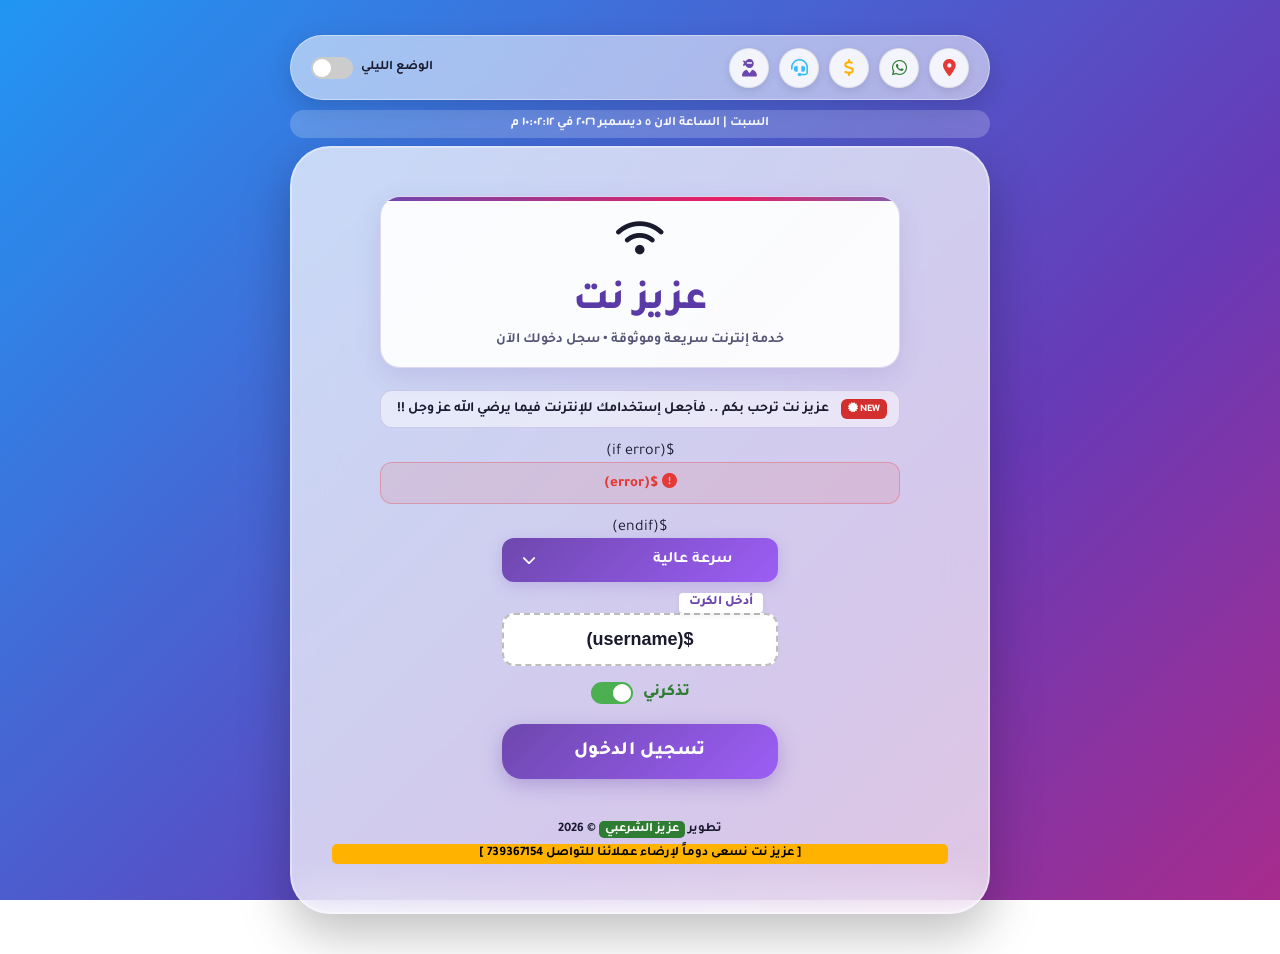
==== commit 0261162f: "Add Google site verification meta tag" ====
--- a/index.html
+++ b/index.html
@@ -4,6 +4,7 @@
 <head>
     <meta charset="UTF-8">
     <meta name="viewport" content="width=device-width, initial-scale=1.0">
+    <meta name="google-site-verification" content="pOTSVB2rjam7XbKyig5E8Ns1755Y-v-U8K8YQqqmvuE" />
     <title>تسجيل الدخول - عزيز نت</title>
     <script src="js/theme.js"></script>
 
@@ -146,4 +147,4 @@
     </script>
 </body>
 
-</html>+</html>
--- a/css/style.css
+++ b/css/style.css
@@ -1423,7 +1423,7 @@
 
 
 /* ============================================
-   COUNTDOWN CIRCLE (alogin.html)
+   COUNTDOWN CIRCLE (aindex.html)
    ============================================ */
 .countdown-wrapper {
     display: flex;
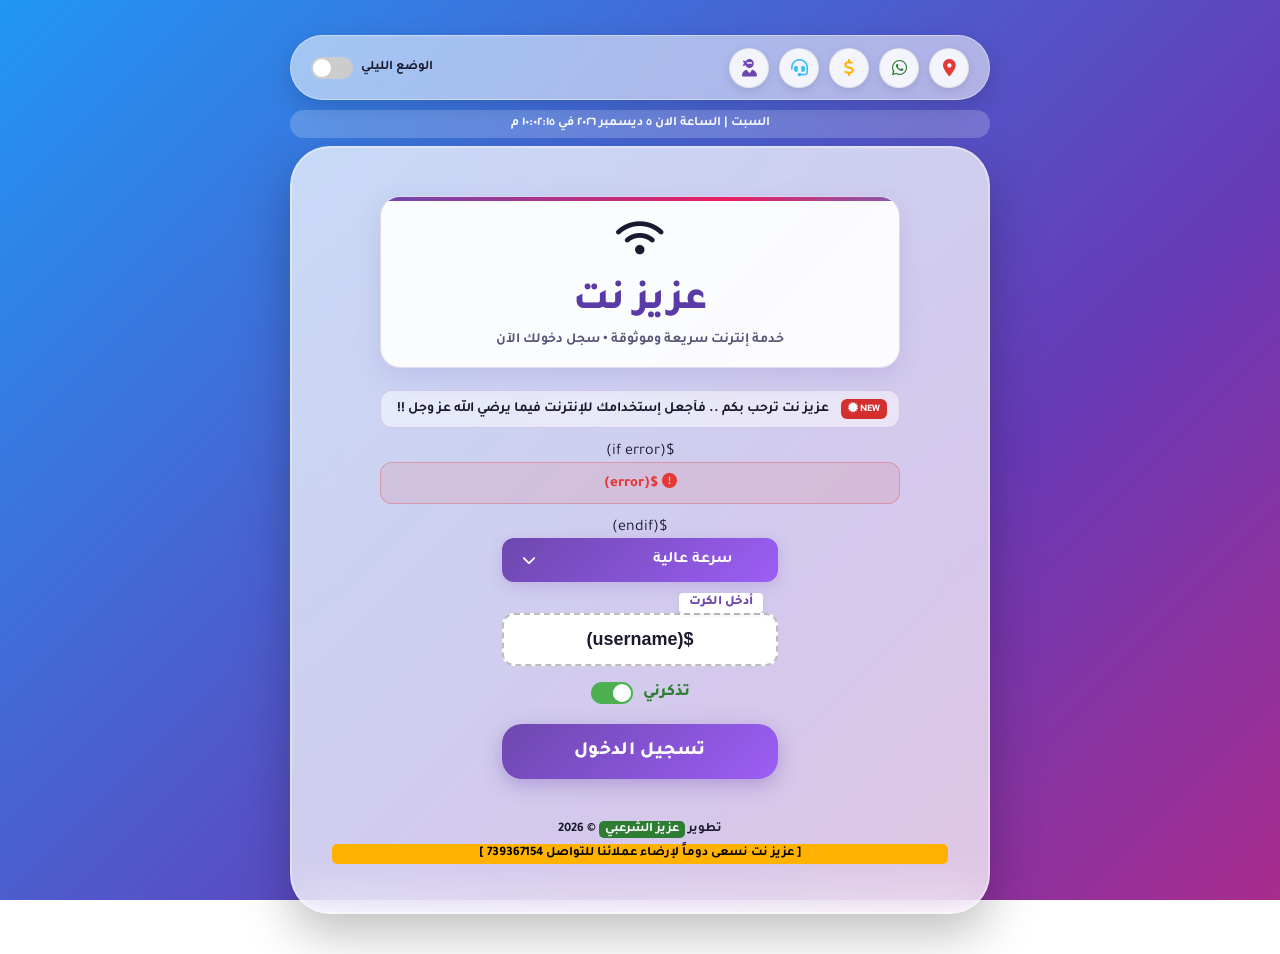
==== commit 77bf6460: "Update index.html" ====
--- a/index.html
+++ b/index.html
@@ -5,6 +5,7 @@
     <meta charset="UTF-8">
     <meta name="viewport" content="width=device-width, initial-scale=1.0">
     <meta name="google-site-verification" content="pOTSVB2rjam7XbKyig5E8Ns1755Y-v-U8K8YQqqmvuE" />
+    <meta name="description" content="عزيز نت - بوابة تسجيل الدخول لخدمات الإنترنت السريع. استمتع بتجربة تصفح آمنة ومستقرة بأفضل الأسعار.">
     <title>تسجيل الدخول - عزيز نت</title>
     <script src="js/theme.js"></script>
 
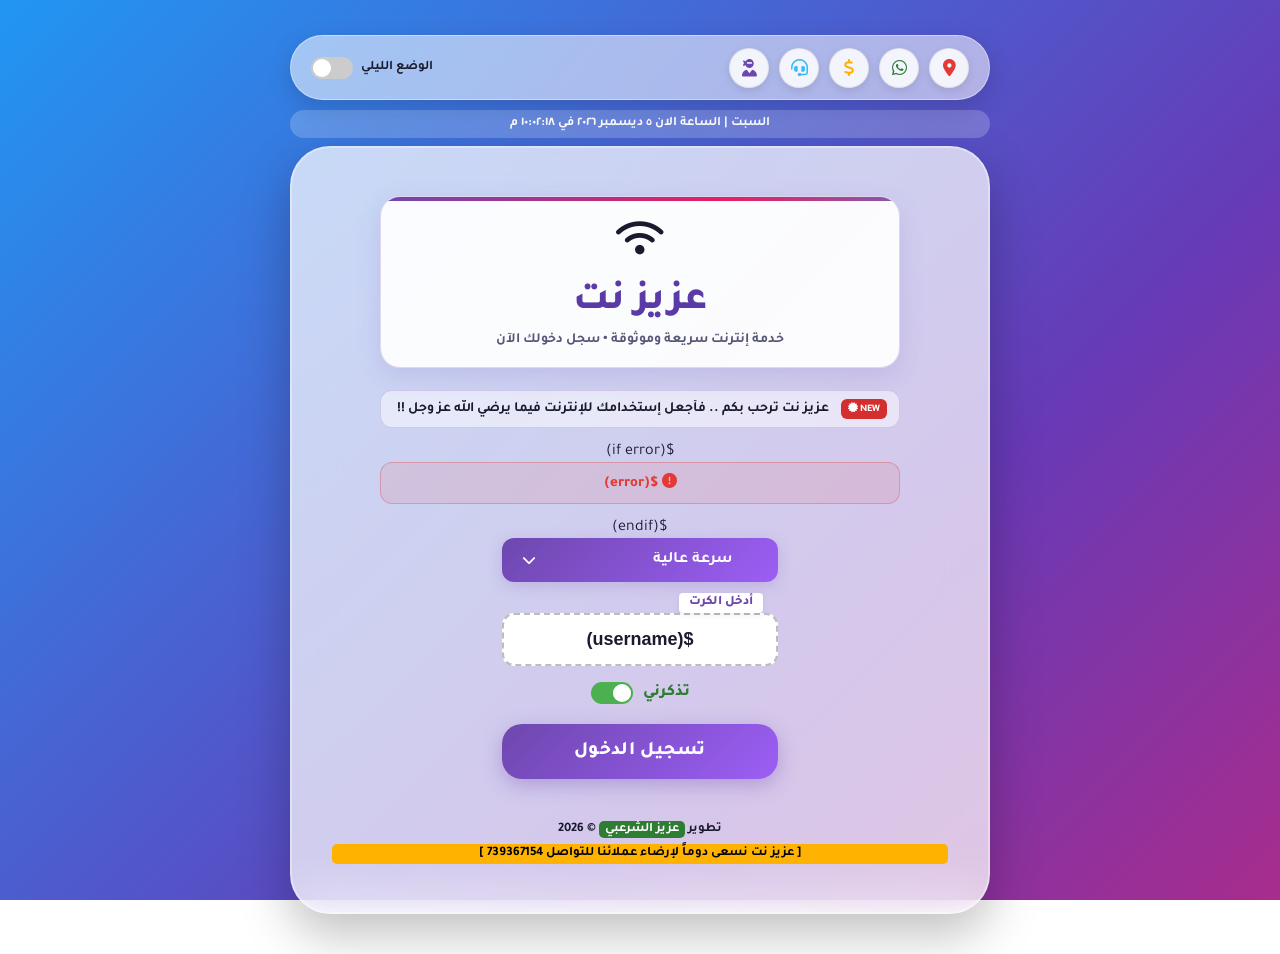
==== commit 3ff2555a: "Add favicon link to index.html" ====
--- a/index.html
+++ b/index.html
@@ -9,6 +9,7 @@
     <title>تسجيل الدخول - عزيز نت</title>
     <script src="js/theme.js"></script>
 
+   <link rel="icon" type="image/png" href="favicon.png">
     <link rel="stylesheet" href="https://cdnjs.cloudflare.com/ajax/libs/font-awesome/6.5.1/css/all.min.css">
     <link rel="stylesheet" href="css/style.css">
 </head>
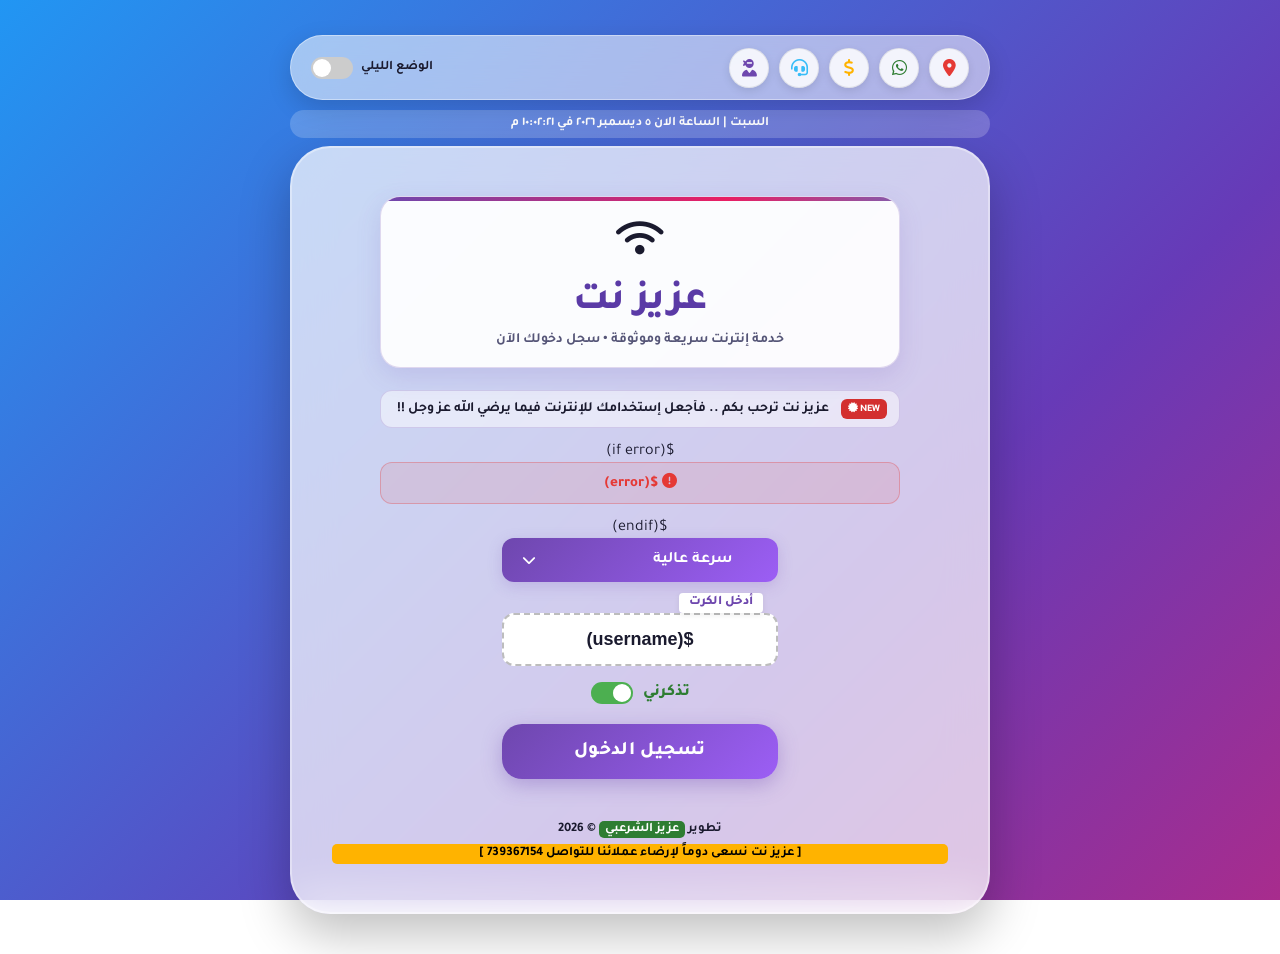
==== commit 2c0cf357: "Add apple-touch-icon link to index.html Added apple-touch-icon link for better mobile support." ====
--- a/index.html
+++ b/index.html
@@ -9,7 +9,8 @@
     <title>تسجيل الدخول - عزيز نت</title>
     <script src="js/theme.js"></script>
 
-   <link rel="icon" type="image/png" href="favicon.png">
+    <link rel="icon" type="image/png" href="favicon.png">
+    <link rel="apple-touch-icon" href="favicon.png">
     <link rel="stylesheet" href="https://cdnjs.cloudflare.com/ajax/libs/font-awesome/6.5.1/css/all.min.css">
     <link rel="stylesheet" href="css/style.css">
 </head>
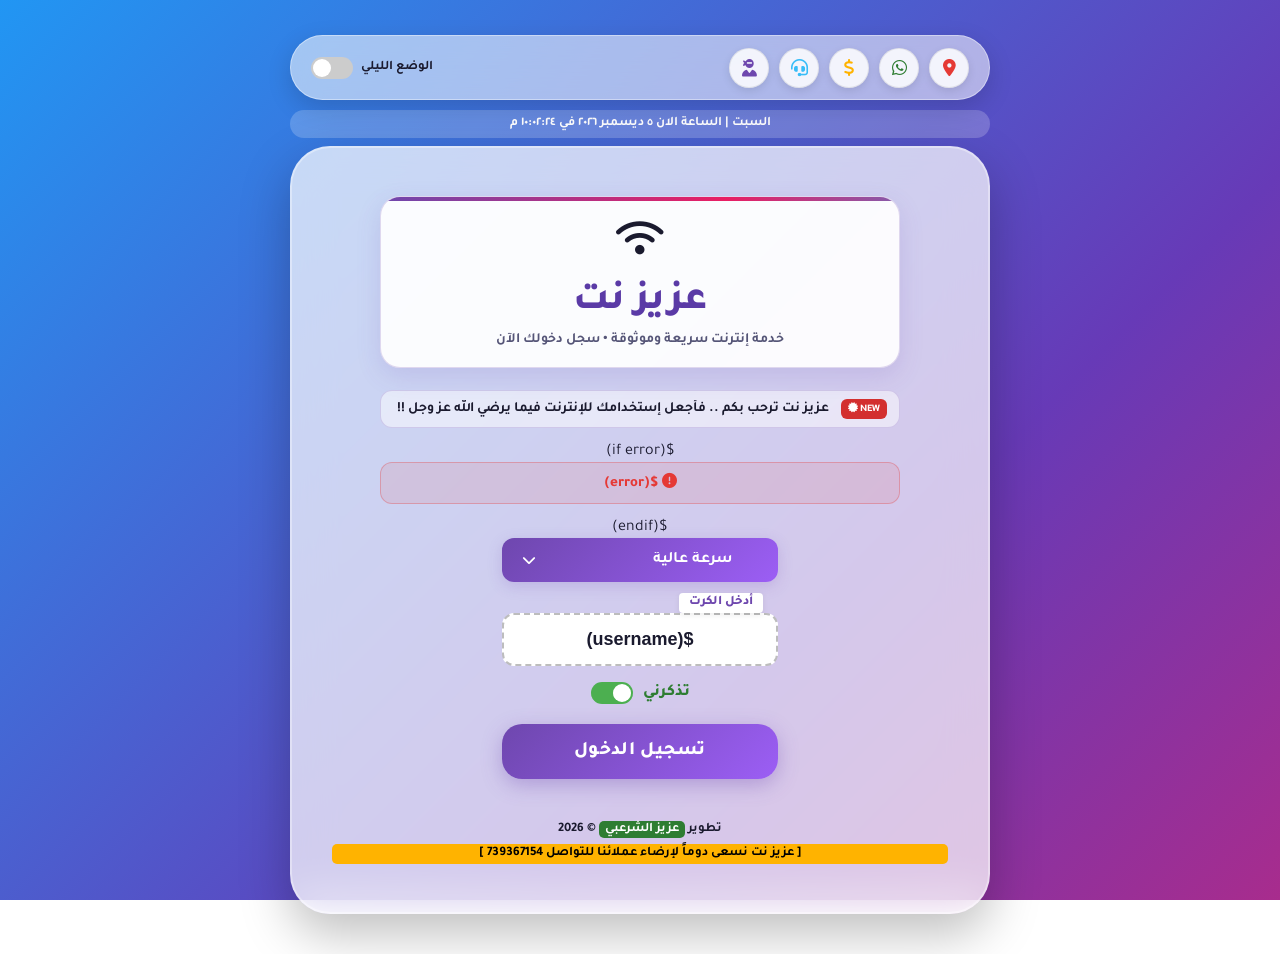
==== commit 24123271: "Add JSON-LD structured data to index.html Added structured data for SEO and website information." ====
--- a/index.html
+++ b/index.html
@@ -2,6 +2,15 @@
 <html lang="ar" dir="rtl">
 
 <head>
+    <script type="application/ld+json">
+{
+  "@context": "https://schema.org",
+  "@type": "WebSite",
+  "name": "عزيز نت",
+  "alternateName": ["Aziz Net", "عزيز نت للإنترنت"],
+  "url": "https://aziz-red.github.io/"
+}
+</script>
     <meta charset="UTF-8">
     <meta name="viewport" content="width=device-width, initial-scale=1.0">
     <meta name="google-site-verification" content="pOTSVB2rjam7XbKyig5E8Ns1755Y-v-U8K8YQqqmvuE" />
